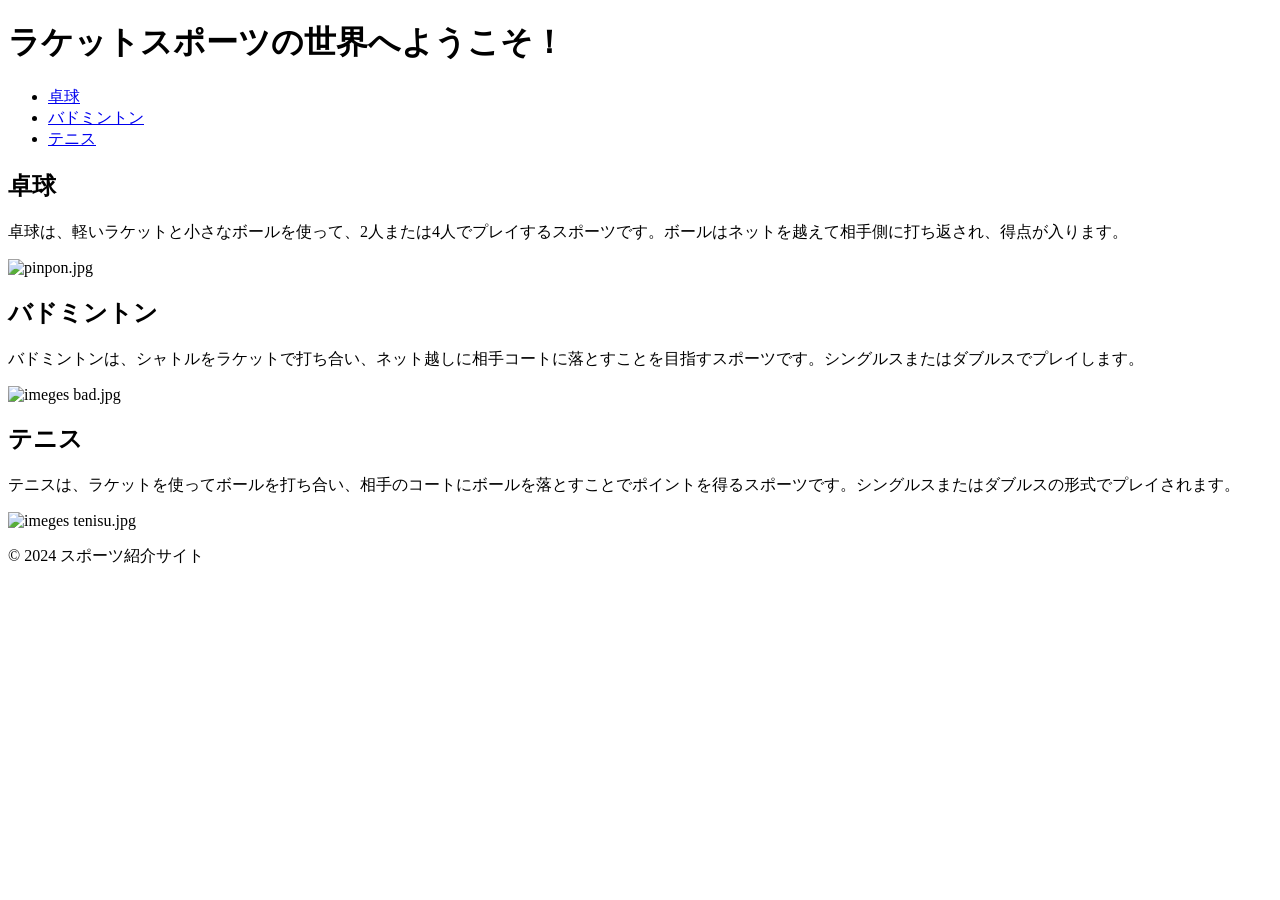
==== suports.html @ 135ebcba "Create suports.html" ====
<!DOCTYPE html>
<html lang="ja">
<head>
    <meta charset="UTF-8">
    <meta name="viewport" content="width=device-width, initial-scale=1.0">
    <title>スポーツ紹介ページ</title>
    <link rel="stylesheet" href="styles.css">
</head>
<body>
    <header>
        <h1>ラケットスポーツの世界へようこそ！</h1>
        <nav>
            <ul>
                <li><a href="#table-tennis">卓球</a></li>
                <li><a href="#badminton">バドミントン</a></li>
                <li><a href="#tennis">テニス</a></li>
            </ul>
        </nav>
    </header>
    
    <section id="table-tennis">
        <h2>卓球</h2>
        <p>卓球は、軽いラケットと小さなボールを使って、2人または4人でプレイするスポーツです。ボールはネットを越えて相手側に打ち返され、得点が入ります。</p>
        <img src="table-tennis.jpg" alt="pinpon.jpg">
    </section>

    <section id="badminton">
        <h2>バドミントン</h2>
        <p>バドミントンは、シャトルをラケットで打ち合い、ネット越しに相手コートに落とすことを目指すスポーツです。シングルスまたはダブルスでプレイします。</p>
        <img src="badminton.jpg" alt="imeges bad.jpg">
    </section>

    <section id="tennis">
        <h2>テニス</h2>
        <p>テニスは、ラケットを使ってボールを打ち合い、相手のコートにボールを落とすことでポイントを得るスポーツです。シングルスまたはダブルスの形式でプレイされます。</p>
        <img src="tennis.jpg" alt="imeges tenisu.jpg">
    </section>
    
    <footer>
        <p>&copy; 2024 スポーツ紹介サイト</p>
    </footer>
</body>
</html>
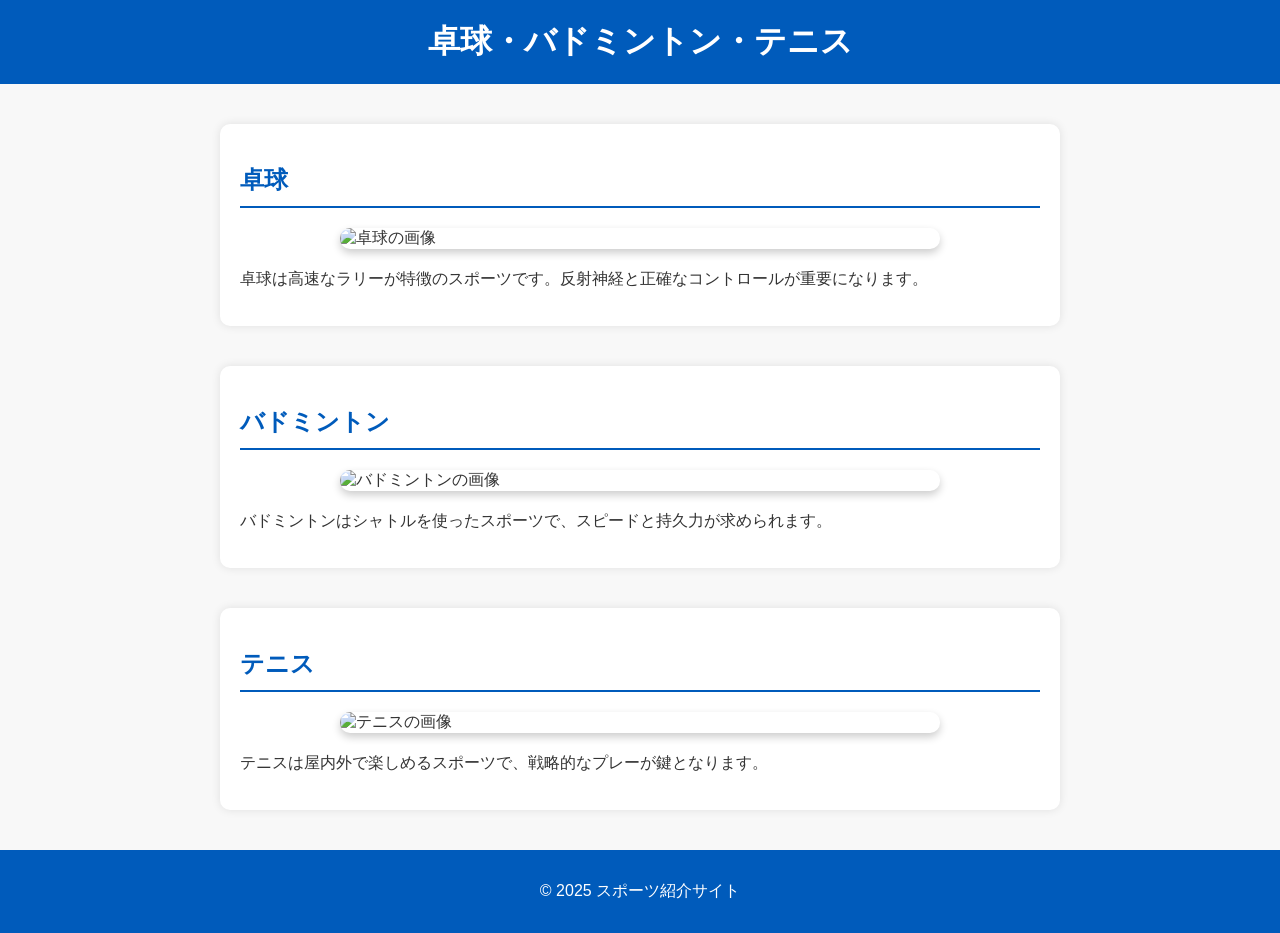
==== commit 1de5ab06: "Update suports.html" ====
--- a/suports.html
+++ b/suports.html
@@ -3,41 +3,39 @@
 <head>
     <meta charset="UTF-8">
     <meta name="viewport" content="width=device-width, initial-scale=1.0">
-    <title>スポーツ紹介ページ</title>
-    <link rel="stylesheet" href="styles.css">
+    <title>卓球・バドミントン・テニス</title>
+    <link rel="stylesheet" href="sports.css">
 </head>
 <body>
+
     <header>
-        <h1>ラケットスポーツの世界へようこそ！</h1>
-        <nav>
-            <ul>
-                <li><a href="#table-tennis">卓球</a></li>
-                <li><a href="#badminton">バドミントン</a></li>
-                <li><a href="#tennis">テニス</a></li>
-            </ul>
-        </nav>
+        <h1>卓球・バドミントン・テニス</h1>
     </header>
-    
-    <section id="table-tennis">
+
+    <section>
         <h2>卓球</h2>
-        <p>卓球は、軽いラケットと小さなボールを使って、2人または4人でプレイするスポーツです。ボールはネットを越えて相手側に打ち返され、得点が入ります。</p>
-        <img src="table-tennis.jpg" alt="pinpon.jpg">
+        <img src="https://raw.githubusercontent.com/２０１２２０３８/20122038.github.io
+/main/images/pinpon.jpg" alt="卓球の画像">
+        <p>卓球は高速なラリーが特徴のスポーツです。反射神経と正確なコントロールが重要になります。</p>
     </section>
 
-    <section id="badminton">
+    <section>
         <h2>バドミントン</h2>
-        <p>バドミントンは、シャトルをラケットで打ち合い、ネット越しに相手コートに落とすことを目指すスポーツです。シングルスまたはダブルスでプレイします。</p>
-        <img src="badminton.jpg" alt="imeges bad.jpg">
+        <img src="https://raw.githubusercontent.com/20122038/20122038.github.io
+/main/images/bado.jpg" alt="バドミントンの画像">
+        <p>バドミントンはシャトルを使ったスポーツで、スピードと持久力が求められます。</p>
     </section>
 
-    <section id="tennis">
+    <section>
         <h2>テニス</h2>
-        <p>テニスは、ラケットを使ってボールを打ち合い、相手のコートにボールを落とすことでポイントを得るスポーツです。シングルスまたはダブルスの形式でプレイされます。</p>
-        <img src="tennis.jpg" alt="imeges tenisu.jpg">
+        <img src="https://raw.githubusercontent.com/20122038/20122038.github.io
+/main/images/tenisu.jpg" alt="テニスの画像">
+        <p>テニスは屋内外で楽しめるスポーツで、戦略的なプレーが鍵となります。</p>
     </section>
-    
+
     <footer>
-        <p>&copy; 2024 スポーツ紹介サイト</p>
+        <p>&copy; 2025 スポーツ紹介サイト</p>
     </footer>
+
 </body>
 </html>
--- a/sports.css
+++ b/sports.css
@@ -0,0 +1,84 @@
+/* 全体のスタイル */
+body {
+    font-family: Arial, sans-serif;
+    margin: 0;
+    padding: 0;
+    background-color: #f8f8f8;
+    color: #333;
+}
+
+/* ヘッダー */
+header {
+    background-color: #005bbb;
+    color: white;
+    text-align: center;
+    padding: 20px 0;
+}
+
+header h1 {
+    margin: 0;
+    font-size: 2em;
+}
+
+/* ナビゲーションメニュー */
+nav ul {
+    list-style: none;
+    padding: 0;
+    text-align: center;
+    background-color: #003f7f;
+    margin: 0;
+    padding: 10px 0;
+}
+
+nav ul li {
+    display: inline;
+    margin: 0 15px;
+}
+
+nav ul li a {
+    color: white;
+    text-decoration: none;
+    font-size: 1.2em;
+    padding: 8px 15px;
+    border-radius: 5px;
+    transition: background 0.3s;
+}
+
+nav ul li a:hover {
+    background-color: #0078d7;
+}
+
+/* セクションスタイル */
+section {
+    max-width: 800px;
+    margin: 40px auto;
+    background: white;
+    padding: 20px;
+    border-radius: 10px;
+    box-shadow: 0 0 10px rgba(0, 0, 0, 0.1);
+}
+
+section h2 {
+    border-bottom: 2px solid #005bbb;
+    padding-bottom: 10px;
+    color: #005bbb;
+}
+
+/* 画像スタイル */
+section img {
+    width: 100%;
+    max-width: 600px;
+    display: block;
+    margin: 20px auto;
+    border-radius: 10px;
+    box-shadow: 0 4px 8px rgba(0, 0, 0, 0.2);
+}
+
+/* フッター */
+footer {
+    background-color: #005bbb;
+    color: white;
+    text-align: center;
+    padding: 15px 0;
+    margin-top: 40px;
+}
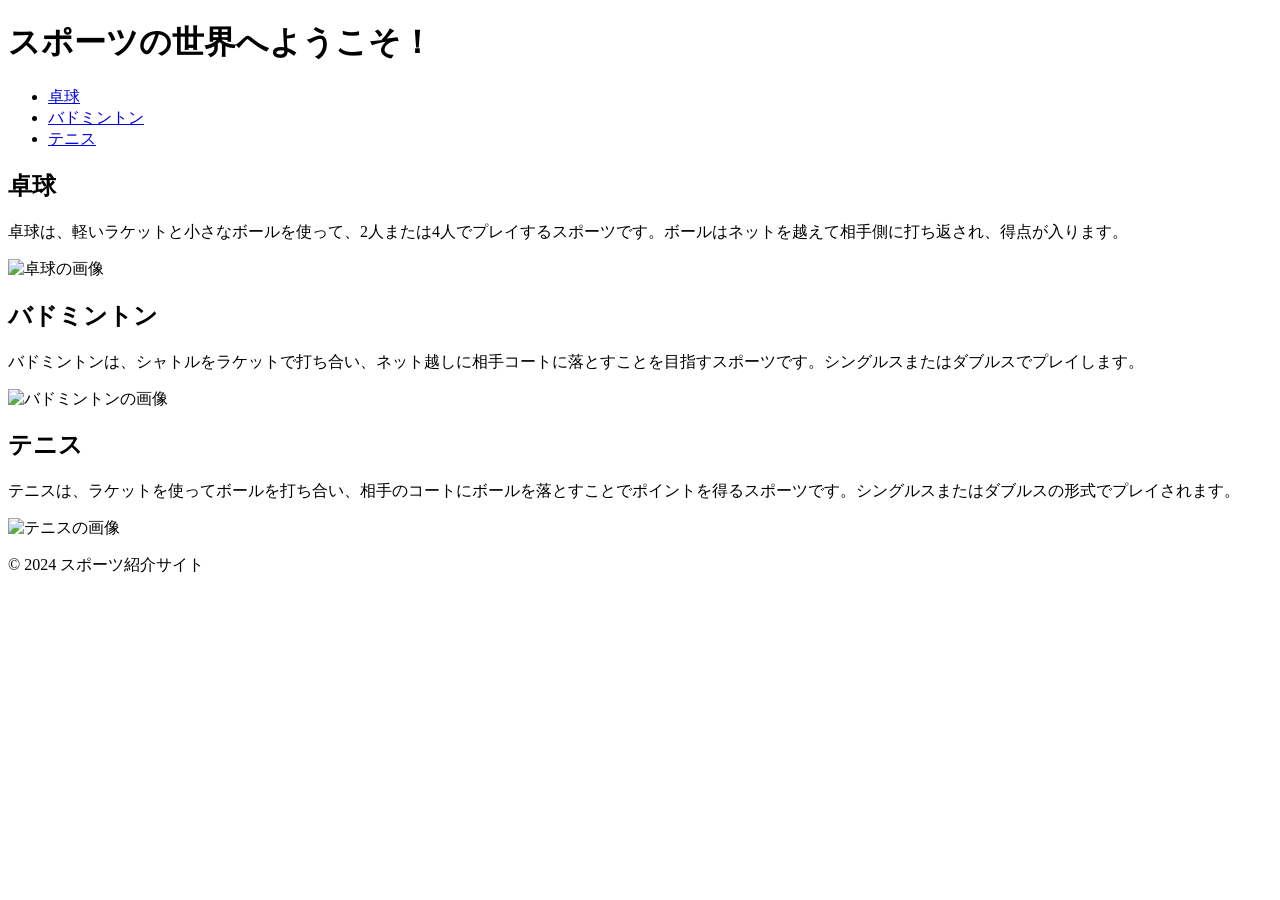
==== commit 7cade5c3: "Update suports.html" ====
--- a/suports.html
+++ b/suports.html
@@ -3,39 +3,41 @@
 <head>
     <meta charset="UTF-8">
     <meta name="viewport" content="width=device-width, initial-scale=1.0">
-    <title>卓球・バドミントン・テニス</title>
-    <link rel="stylesheet" href="sports.css">
+    <title>スポーツ紹介ページ</title>
+    <link rel="stylesheet" href="styles.css">
 </head>
 <body>
-
     <header>
-        <h1>卓球・バドミントン・テニス</h1>
+        <h1>スポーツの世界へようこそ！</h1>
+        <nav>
+            <ul>
+                <li><a href="#table-tennis">卓球</a></li>
+                <li><a href="#badminton">バドミントン</a></li>
+                <li><a href="#tennis">テニス</a></li>
+            </ul>
+        </nav>
     </header>
-
-    <section>
+    
+    <section id="table-tennis">
         <h2>卓球</h2>
-        <img src="https://raw.githubusercontent.com/２０１２２０３８/20122038.github.io
-/main/images/pinpon.jpg" alt="卓球の画像">
-        <p>卓球は高速なラリーが特徴のスポーツです。反射神経と正確なコントロールが重要になります。</p>
+        <p>卓球は、軽いラケットと小さなボールを使って、2人または4人でプレイするスポーツです。ボールはネットを越えて相手側に打ち返され、得点が入ります。</p>
+        <img src="table-tennis.jpg" alt="卓球の画像">
     </section>
 
-    <section>
+    <section id="badminton">
         <h2>バドミントン</h2>
-        <img src="https://raw.githubusercontent.com/20122038/20122038.github.io
-/main/images/bado.jpg" alt="バドミントンの画像">
-        <p>バドミントンはシャトルを使ったスポーツで、スピードと持久力が求められます。</p>
+        <p>バドミントンは、シャトルをラケットで打ち合い、ネット越しに相手コートに落とすことを目指すスポーツです。シングルスまたはダブルスでプレイします。</p>
+        <img src="badminton.jpg" alt="バドミントンの画像">
     </section>
 
-    <section>
+    <section id="tennis">
         <h2>テニス</h2>
-        <img src="https://raw.githubusercontent.com/20122038/20122038.github.io
-/main/images/tenisu.jpg" alt="テニスの画像">
-        <p>テニスは屋内外で楽しめるスポーツで、戦略的なプレーが鍵となります。</p>
+        <p>テニスは、ラケットを使ってボールを打ち合い、相手のコートにボールを落とすことでポイントを得るスポーツです。シングルスまたはダブルスの形式でプレイされます。</p>
+        <img src="tennis.jpg" alt="テニスの画像">
     </section>
-
+    
     <footer>
-        <p>&copy; 2025 スポーツ紹介サイト</p>
+        <p>&copy; 2024 スポーツ紹介サイト</p>
     </footer>
-
 </body>
 </html>
